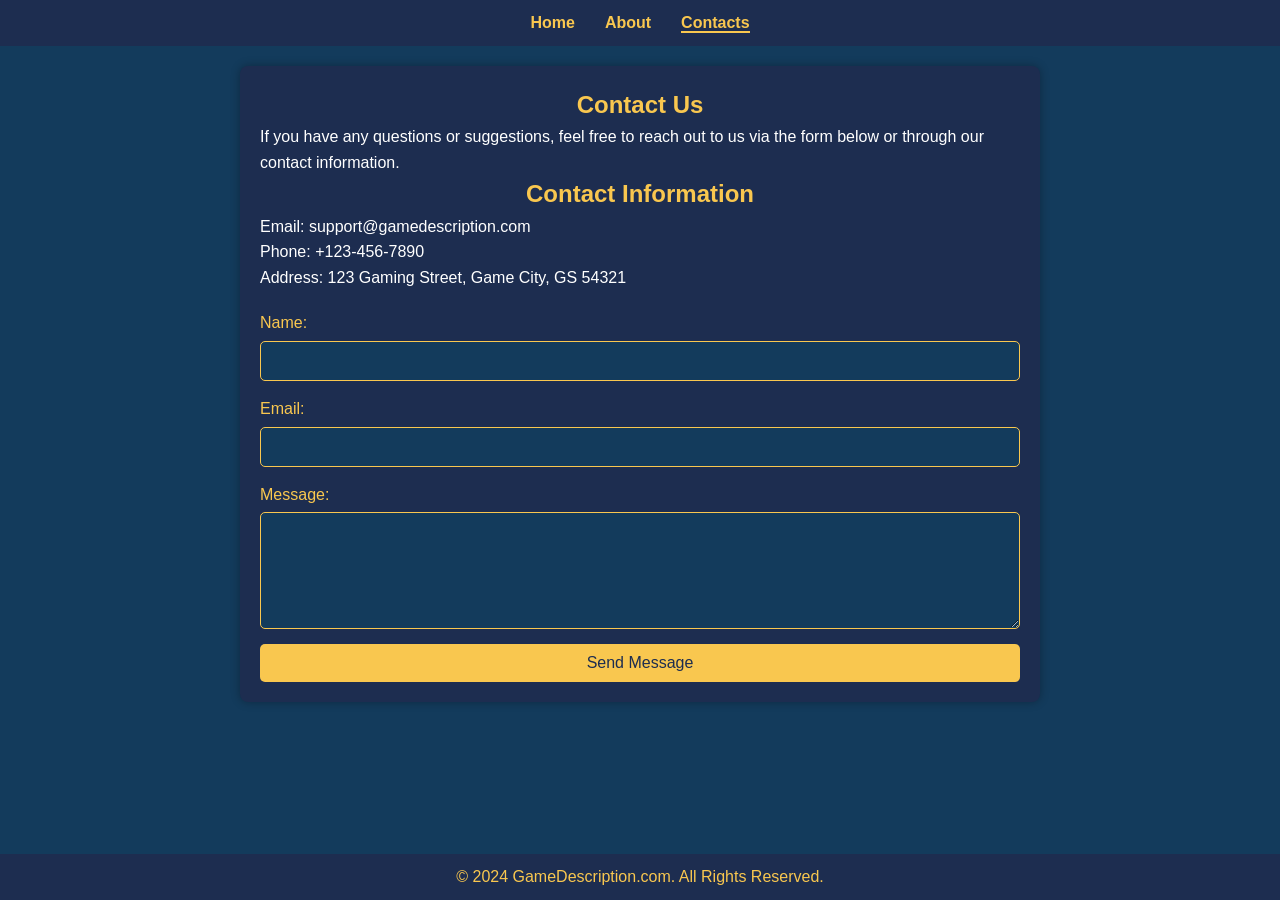
==== contacts.html @ b18a4643 "add 2pages" ====
<!DOCTYPE html>
<html lang="en">
  <head>
    <meta charset="UTF-8" />
    <meta
      name="viewport"
      content="width=device-width, initial-scale=1.0"
    />
    <title>Contacts | GameDescription.com</title>
    <link rel="stylesheet" href="contscts.css" />
  </head>
  <body>
    <header>
      <nav>
        <ul>
          <li><a href="index.html">Home</a></li>
          <li><a href="about_us.html">About</a></li>
          <li><a href="contacts.html" class="active">Contacts</a></li>
        </ul>
      </nav>
    </header>

    <main>
      <section class="contact-section">
        <h1>Contact Us</h1>
        <p>
          If you have any questions or suggestions, feel free to reach
          out to us via the form below or through our contact
          information.
        </p>

        <div class="contact-info">
          <h2>Contact Information</h2>
          <p>Email: support@gamedescription.com</p>
          <p>Phone: +123-456-7890</p>
          <p>Address: 123 Gaming Street, Game City, GS 54321</p>
        </div>

        <form
          class="contact-form"
          action="/submit-form"
          method="post"
        >
          <label for="name">Name:</label>
          <input type="text" id="name" name="name" required />

          <label for="email">Email:</label>
          <input type="email" id="email" name="email" required />

          <label for="message">Message:</label>
          <textarea
            id="message"
            name="message"
            rows="5"
            required
          ></textarea>

          <button type="submit">Send Message</button>
        </form>
      </section>
    </main>

    <footer>
      <p>&copy; 2024 GameDescription.com. All Rights Reserved.</p>
    </footer>
  </body>
</html>
---- contscts.css ----
* {
  margin: 0;
  padding: 0;
  box-sizing: border-box;
}

body {
  font-family: "Open Sans", sans-serif;
  line-height: 1.6;
  background-color: #133b5c; 
  color: #ffffff;
}

header {
  background: #1d2d50; 
  color: #f9c74f; 
  padding: 10px 0;
}

nav ul {
  list-style: none;
  display: flex;
  justify-content: center;
}

nav ul li {
  margin: 0 15px;
}

nav ul li a {
  color: #f9c74f; 
  text-decoration: none;
  font-weight: bold;
}

nav ul li a.active {
  border-bottom: 2px solid #f9c74f;
}

.contact-section {
  max-width: 800px;
  margin: 20px auto;
  padding: 20px;
  background-color: #1d2d50;
  border-radius: 8px;
  box-shadow: 0 0 10px rgba(0, 0, 0, 0.3);
}

.contact-section h1,
.contact-section h2 {
  text-align: center;
  color: #f9c74f;
}

.contact-info {
  margin-bottom: 20px;
}

.contact-info p {
  color: #ffffff;
}

.contact-form {
  display: flex;
  flex-direction: column;
}

.contact-form label {
  margin-bottom: 5px;
  color: #f9c74f; 
}

.contact-form input,
.contact-form textarea {
  padding: 10px;
  margin-bottom: 15px;
  border: 1px solid #f9c74f; 
  border-radius: 5px;
  font-size: 16px;
  background-color: #133b5c; 
  color: #ffffff;
}

.contact-form input::placeholder,
.contact-form textarea::placeholder {
  color: #cccccc;
}

.contact-form button {
  padding: 10px 15px;
  border: none;
  background-color: #f9c74f; 
  color: #1d2d50; 
  font-size: 16px;
  border-radius: 5px;
  cursor: pointer;
  transition: background-color 0.3s ease;
}

.contact-form button:hover {
  background-color: #e0a500; 
}

footer {
  text-align: center;
  padding: 10px;
  background: #1d2d50;
  color: #f9c74f; 
  position: fixed;
  width: 100%;
  bottom: 0;
}
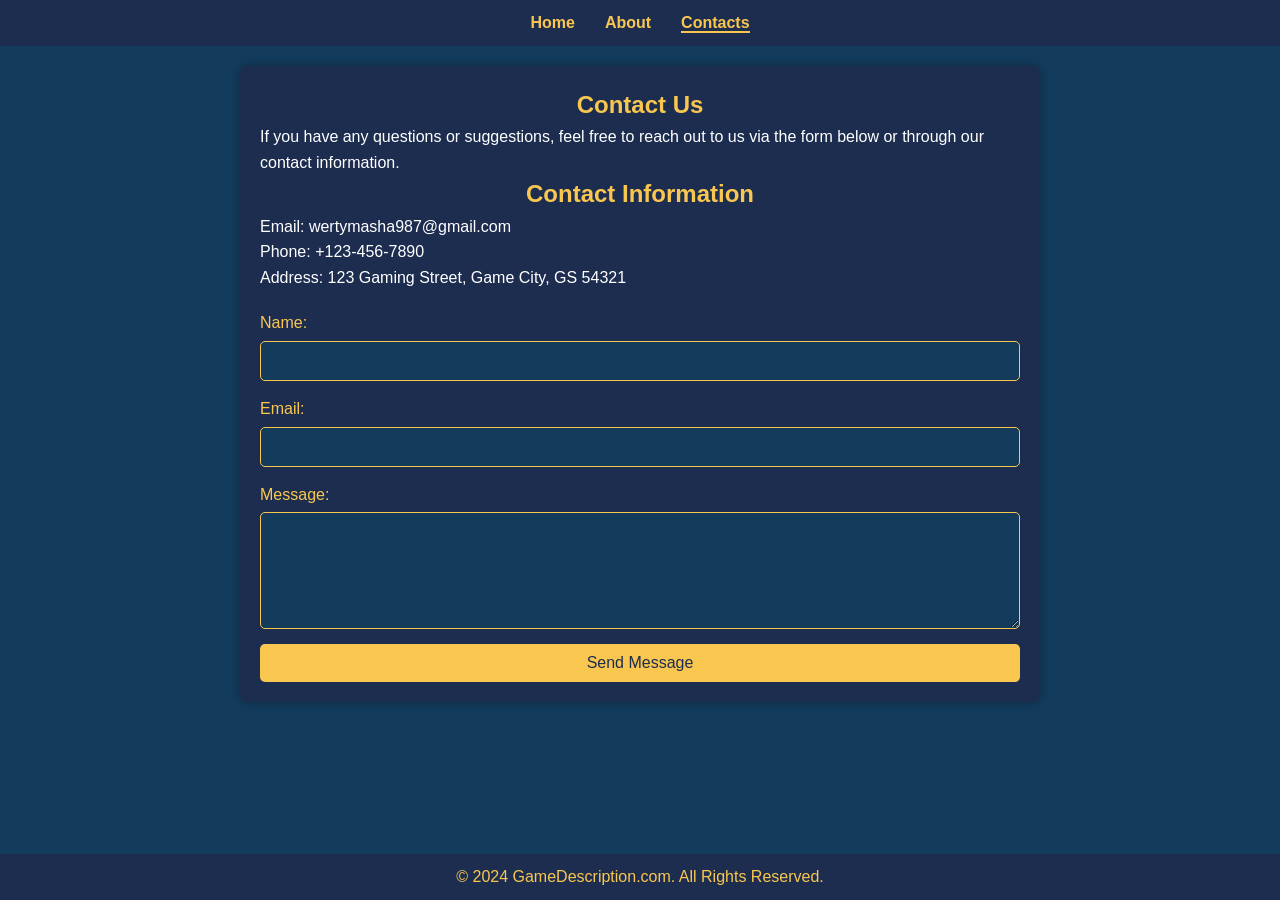
==== commit 32a26d70: "rfvrvrv" ====
--- a/contacts.html
+++ b/contacts.html
@@ -31,7 +31,7 @@
 
         <div class="contact-info">
           <h2>Contact Information</h2>
-          <p>Email: support@gamedescription.com</p>
+          <p>Email: wertymasha987@gmail.com</p>
           <p>Phone: +123-456-7890</p>
           <p>Address: 123 Gaming Street, Game City, GS 54321</p>
         </div>
